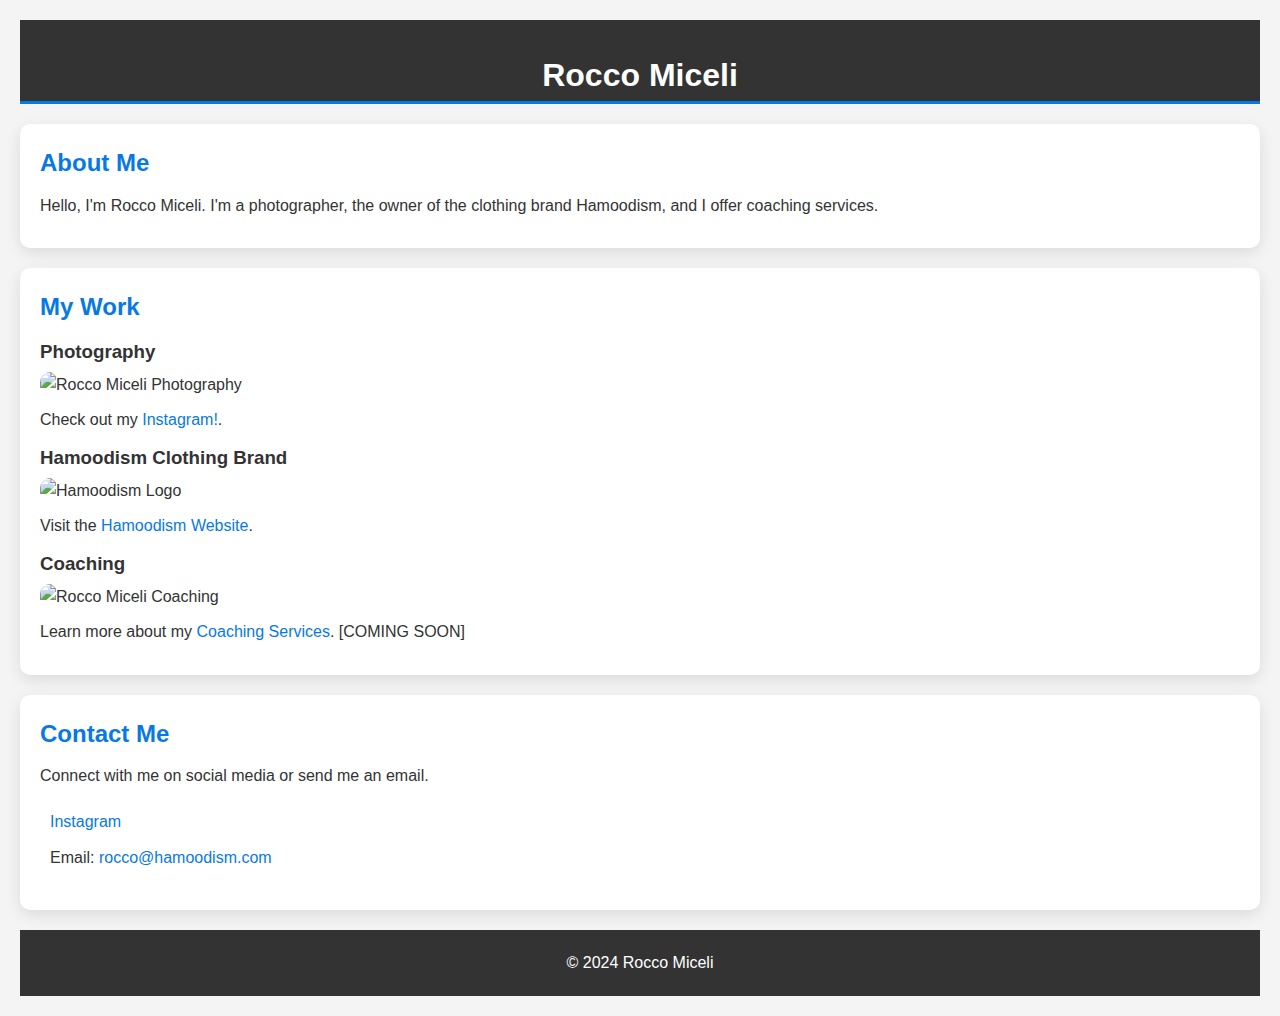
==== index.html @ 2b18c91b "pluh" ====
<!DOCTYPE html>
<html lang="en">
<head>
	<link rel="stylesheet" href="style.css">
	<meta charset="UTF-8">
	<meta name="viewport" content="width=device-width, initial-scale=1.0">
	<title>Rocco Miceli</title>
</head>
<body>
	<header>
		<h1>Rocco Miceli</h1>
	</header>

	<section>
		<h2>About Me</h2>
		<p>Hello, I'm Rocco Miceli. I'm a photographer, the owner of the clothing brand Hamoodism, and I offer coaching services.</p>
		
	</section>

	<section>
		<h2>My Work</h2>
		<div>
			<h3>Photography</h3>
			<img src="https://cdn.discordapp.com/attachments/747934872051646494/1227720752888025159/photography.png?ex=66296f0d&is=6616fa0d&hm=b47462091f403d8570d0b873e758daf18b1ddcf9e61963f3c9924b53174082bc&" alt="Rocco Miceli Photography">
			<p>Check out my <a href="https://www.instagram.com/roccojmiceli/">Instagram!</a>.</p>
		</div>
		<div>
			<h3>Hamoodism Clothing Brand</h3>
			<img src="https://cdn.discordapp.com/attachments/747934872051646494/1227720756205719614/hdsm.png?ex=66296f0e&is=6616fa0e&hm=752f39531444f7cc61f0aaa36cf3d50aaf9670333c1274833a2a0e61818dc4a4&" alt="Hamoodism Logo">
			<p>Visit the <a href="https://hamoodism.com/">Hamoodism Website</a>.</p>
		</div>
		<div>
			<h3>Coaching</h3>
			<img src="https://cdn.discordapp.com/attachments/747934872051646494/1227720754712416416/coaching.JPG?ex=66296f0d&is=6616fa0d&hm=122b1fbe1a08098368574f59d77163714baee9f993f232d6ef2976c14c099307&" alt="Rocco Miceli Coaching">
			<p>Learn more about my <a href="your_coaching_website_url_here">Coaching Services</a>. [COMING SOON]</p>
		</div>
	</section>

	<section>
		<h2>Contact Me</h2>
		<p>Connect with me on social media or send me an email.</p>
		<ul>
			<li><a href="https://www.instagram.com/roccojmiceli/">Instagram</a></li>
			<li>Email: <a href="mailto:rocco@hamoodism.com">rocco@hamoodism.com</a></li>
		</ul>
	</section>

	<footer>
		<p>&copy; 2024 Rocco Miceli</p>
	</footer>
</body>
</html>
---- style.css ----
/* Basic reset */
* {
    margin: 0;
    padding: 0;
    box-sizing: border-box;
}

body {
    font-family: 'Arial', sans-serif;
    line-height: 1.6;
    padding: 20px;
    background-color: #f4f4f4;
    color: #333;
}

header {
    background: #333;
    color: #fff;
    padding-top: 30px;
    min-height: 70px;
    border-bottom: 3px solid #0779e4;
}

header h1 {
    text-align: center;
}

section {
    margin: 20px 0;
    padding: 20px;
    background: white;
    border-radius: 10px;
    box-shadow: 0 5px 15px rgba(0,0,0,0.1);
}

section h2 {
    color: #0779e4;
    margin-bottom: 10px;
}

section h3 {
    color: #333;
    margin-bottom: 5px;
}

section p {
    margin: 10px 0;
}

footer {
    text-align: center;
    padding: 20px;
    background: #333;
    color: white;
    position: relative;
    bottom: 0;
    width: 100%;
}

img {
    width: 100%;
    height: auto;
    border-radius: 10px;
}

a {
    color: #0779e4;
    text-decoration: none;
}

a:hover {
    text-decoration: underline;
}

ul {
    list-style: none;
    padding: 10px;
}

li {
    margin-bottom: 10px;
}

@media (min-width: 768px) {
    .container {
        width: 750px;
        margin: auto;
    }

    header, footer, .section {
        padding-left: 20px;
        padding-right: 20px;
    }
}
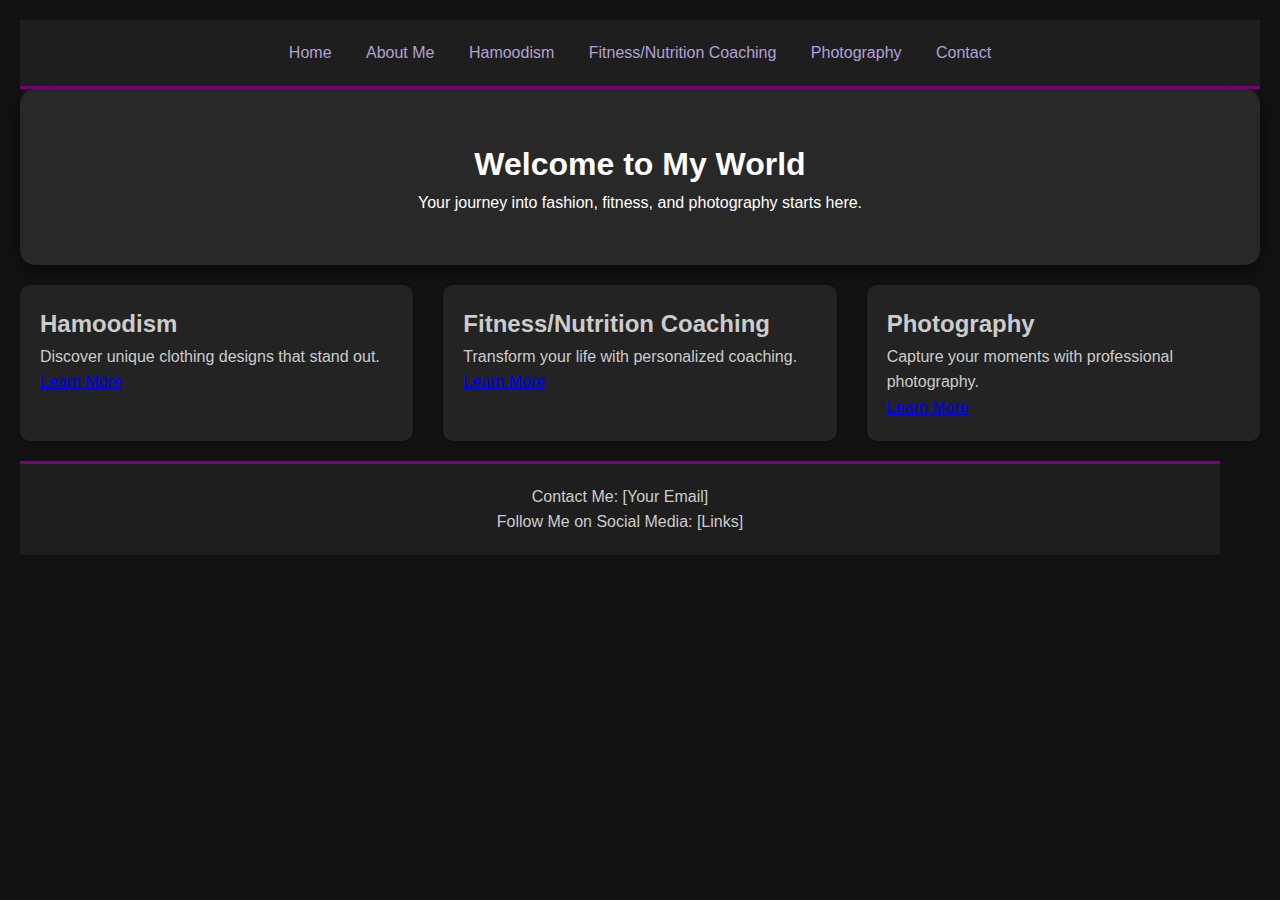
==== commit 01f50266: "e" ====
--- a/index.html
+++ b/index.html
@@ -1,52 +1,50 @@
 <!DOCTYPE html>
 <html lang="en">
 <head>
-	<link rel="stylesheet" href="style.css">
 	<meta charset="UTF-8">
 	<meta name="viewport" content="width=device-width, initial-scale=1.0">
-	<title>Rocco Miceli</title>
+	<title>Your Name - Home</title>
+	<link rel="stylesheet" href="style.css">
 </head>
 <body>
 	<header>
-		<h1>Rocco Miceli</h1>
+		<nav>
+			<ul>
+				<li><a href="index.html">Home</a></li>
+				<li><a href="about.html">About Me</a></li>
+				<li><a href="hamoodism.html">Hamoodism</a></li>
+				<li><a href="fitness.html">Fitness/Nutrition Coaching</a></li>
+				<li><a href="photography.html">Photography</a></li>
+				<li><a href="contact.html">Contact</a></li>
+			</ul>
+		</nav>
 	</header>
-
-	<section>
-		<h2>About Me</h2>
-		<p>Hello, I'm Rocco Miceli. I'm a photographer, the owner of the clothing brand Hamoodism, and I offer coaching services.</p>
-		
-	</section>
-
-	<section>
-		<h2>My Work</h2>
-		<div>
-			<h3>Photography</h3>
-			<img src="https://cdn.discordapp.com/attachments/747934872051646494/1227720752888025159/photography.png?ex=66296f0d&is=6616fa0d&hm=b47462091f403d8570d0b873e758daf18b1ddcf9e61963f3c9924b53174082bc&" alt="Rocco Miceli Photography">
-			<p>Check out my <a href="https://www.instagram.com/roccojmiceli/">Instagram!</a>.</p>
-		</div>
-		<div>
-			<h3>Hamoodism Clothing Brand</h3>
-			<img src="https://cdn.discordapp.com/attachments/747934872051646494/1227720756205719614/hdsm.png?ex=66296f0e&is=6616fa0e&hm=752f39531444f7cc61f0aaa36cf3d50aaf9670333c1274833a2a0e61818dc4a4&" alt="Hamoodism Logo">
-			<p>Visit the <a href="https://hamoodism.com/">Hamoodism Website</a>.</p>
-		</div>
-		<div>
-			<h3>Coaching</h3>
-			<img src="https://cdn.discordapp.com/attachments/747934872051646494/1227720754712416416/coaching.JPG?ex=66296f0d&is=6616fa0d&hm=122b1fbe1a08098368574f59d77163714baee9f993f232d6ef2976c14c099307&" alt="Rocco Miceli Coaching">
-			<p>Learn more about my <a href="your_coaching_website_url_here">Coaching Services</a>. [COMING SOON]</p>
-		</div>
-	</section>
-
-	<section>
-		<h2>Contact Me</h2>
-		<p>Connect with me on social media or send me an email.</p>
-		<ul>
-			<li><a href="https://www.instagram.com/roccojmiceli/">Instagram</a></li>
-			<li>Email: <a href="mailto:rocco@hamoodism.com">rocco@hamoodism.com</a></li>
-		</ul>
-	</section>
-
+	<main>
+		<section class="hero">
+			<h1>Welcome to My World</h1>
+			<p>Your journey into fashion, fitness, and photography starts here.</p>
+		</section>
+		<section class="services">
+			<article>
+				<h2>Hamoodism</h2>
+				<p>Discover unique clothing designs that stand out.</p>
+				<a href="hamoodism.html">Learn More</a>
+			</article>
+			<article>
+				<h2>Fitness/Nutrition Coaching</h2>
+				<p>Transform your life with personalized coaching.</p>
+				<a href="fitness.html">Learn More</a>
+			</article>
+			<article>
+				<h2>Photography</h2>
+				<p>Capture your moments with professional photography.</p>
+				<a href="photography.html">Learn More</a>
+			</article>
+		</section>
+	</main>
 	<footer>
-		<p>&copy; 2024 Rocco Miceli</p>
+		<p>Contact Me: [Your Email]</p>
+		<p>Follow Me on Social Media: [Links]</p>
 	</footer>
 </body>
 </html>
--- a/style.css
+++ b/style.css
@@ -1,94 +1,95 @@
-/* Basic reset */
+/* Basic Reset */
 * {
-    margin: 0;
-    padding: 0;
-    box-sizing: border-box;
+	margin: 0;
+	padding: 0;
+	box-sizing: border-box;
 }
 
 body {
-    font-family: 'Arial', sans-serif;
-    line-height: 1.6;
-    padding: 20px;
-    background-color: #f4f4f4;
-    color: #333;
+	font-family: 'Segoe UI', Tahoma, Geneva, Verdana, sans-serif;
+	background-color: #121212;
+	color: #ccc;
+	line-height: 1.6;
+	padding: 20px;
 }
 
 header {
-    background: #333;
-    color: #fff;
-    padding-top: 30px;
-    min-height: 70px;
-    border-bottom: 3px solid #0779e4;
+	background-color: #1e1e1e;
+	color: #fff;
+	padding: 20px 0;
+	text-align: center;
+	border-bottom: 3px solid purple;
 }
 
-header h1 {
-    text-align: center;
+nav ul {
+	list-style: none;
+	padding: 0;
 }
 
-section {
-    margin: 20px 0;
-    padding: 20px;
-    background: white;
-    border-radius: 10px;
-    box-shadow: 0 5px 15px rgba(0,0,0,0.1);
+	nav ul li {
+		display: inline;
+		margin: 0 15px;
+	}
+
+		nav ul li a {
+			color: #b3a1d7;
+			text-decoration: none;
+			transition: color 0.3s ease-in-out;
+		}
+
+			nav ul li a:hover {
+				color: #dcdcdc;
+			}
+
+.hero {
+	background-color: #282828;
+	color: #fff;
+	padding: 50px 20px;
+	text-align: center;
+	border-radius: 15px;
+	margin-bottom: 20px;
+	box-shadow: 0 5px 15px rgba(0, 0, 0, 0.5);
 }
 
-section h2 {
-    color: #0779e4;
-    margin-bottom: 10px;
+.services {
+	display: flex;
+	flex-wrap: wrap;
+	justify-content: space-between;
+	gap: 20px;
 }
 
-section h3 {
-    color: #333;
-    margin-bottom: 5px;
+	.services article {
+		background-color: #232323;
+		padding: 20px;
+		border-radius: 10px;
+		flex-basis: calc(33.333% - 20px);
+		box-shadow: 0 4px 8px rgba(0, 0, 0, 0.2);
+		transition: transform 0.2s ease-in-out;
+	}
+
+		.services article:hover {
+			transform: translateY(-5px);
+		}
+
+footer {
+	background-color: #1e1e1e;
+	color: #ccc;
+	text-align: center;
+	padding: 20px;
+	margin-top: 20px;
+	border-top: 3px solid purple;
+	position: relative;
+	bottom: 0;
+	width: calc(100% - 40px);
 }
 
-section p {
-    margin: 10px 0;
+/* Responsive Design */
+@media (max-width: 768px) {
+	.services {
+		flex-direction: column;
+	}
+
+		.services article {
+			flex-basis: auto;
+		}
 }
-
-footer {
-    text-align: center;
-    padding: 20px;
-    background: #333;
-    color: white;
-    position: relative;
-    bottom: 0;
-    width: 100%;
-}
-
-img {
-    width: 100%;
-    height: auto;
-    border-radius: 10px;
-}
-
-a {
-    color: #0779e4;
-    text-decoration: none;
-}
-
-a:hover {
-    text-decoration: underline;
-}
-
-ul {
-    list-style: none;
-    padding: 10px;
-}
-
-li {
-    margin-bottom: 10px;
-}
-
-@media (min-width: 768px) {
-    .container {
-        width: 750px;
-        margin: auto;
-    }
-
-    header, footer, .section {
-        padding-left: 20px;
-        padding-right: 20px;
-    }
-}
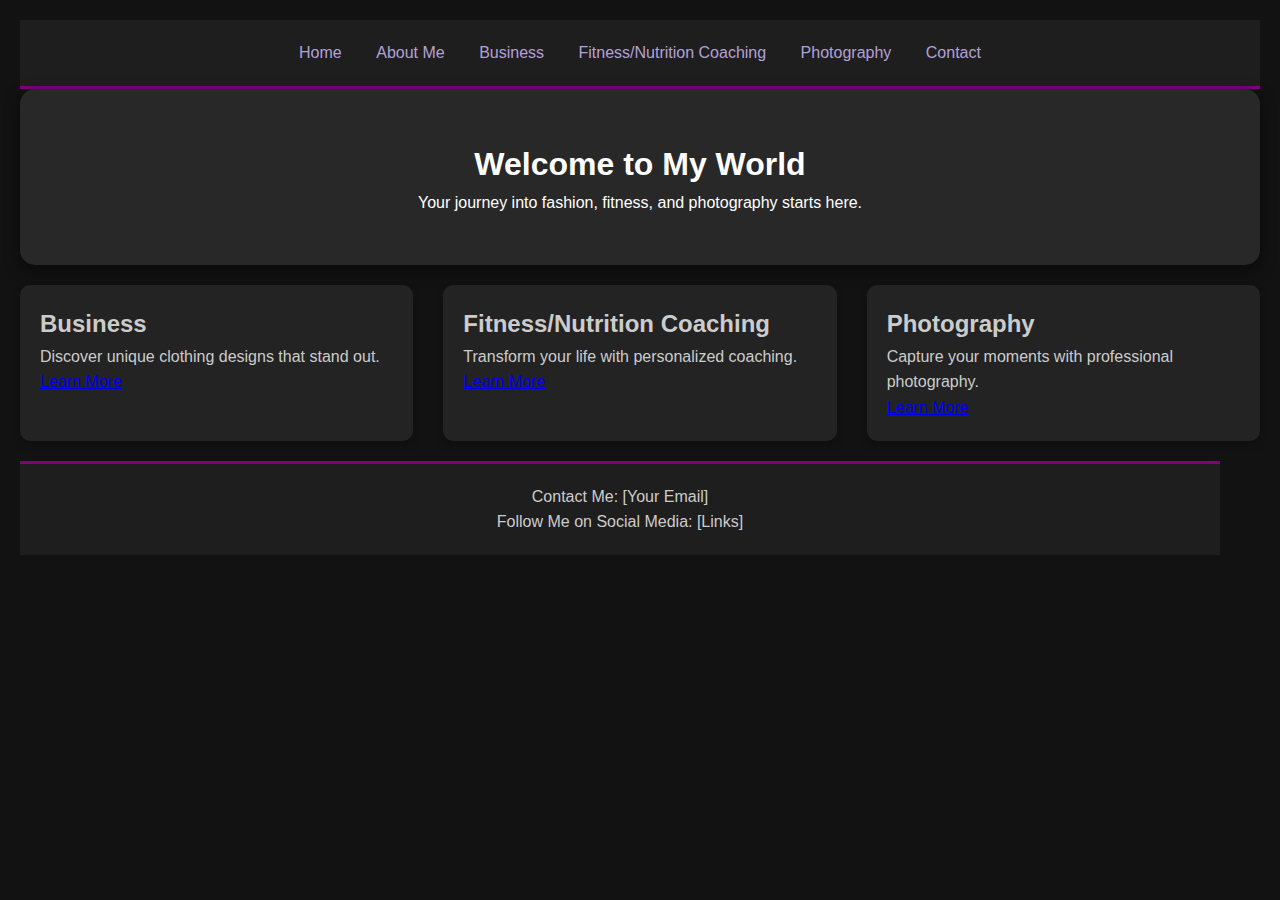
==== commit 0d12fe31: "whoops" ====
--- a/index.html
+++ b/index.html
@@ -12,8 +12,8 @@
 			<ul>
 				<li><a href="index.html">Home</a></li>
 				<li><a href="about.html">About Me</a></li>
-				<li><a href="hamoodism.html">Hamoodism</a></li>
-				<li><a href="fitness.html">Fitness/Nutrition Coaching</a></li>
+				<li><a href="business.html">Business</a></li>
+				<li><a href="coaching.html">Fitness/Nutrition Coaching</a></li>
 				<li><a href="photography.html">Photography</a></li>
 				<li><a href="contact.html">Contact</a></li>
 			</ul>
@@ -26,14 +26,14 @@
 		</section>
 		<section class="services">
 			<article>
-				<h2>Hamoodism</h2>
+				<h2>Business</h2>
 				<p>Discover unique clothing designs that stand out.</p>
-				<a href="hamoodism.html">Learn More</a>
+				<a href="business.html">Learn More</a>
 			</article>
 			<article>
 				<h2>Fitness/Nutrition Coaching</h2>
 				<p>Transform your life with personalized coaching.</p>
-				<a href="fitness.html">Learn More</a>
+				<a href="coaching.html">Learn More</a>
 			</article>
 			<article>
 				<h2>Photography</h2>
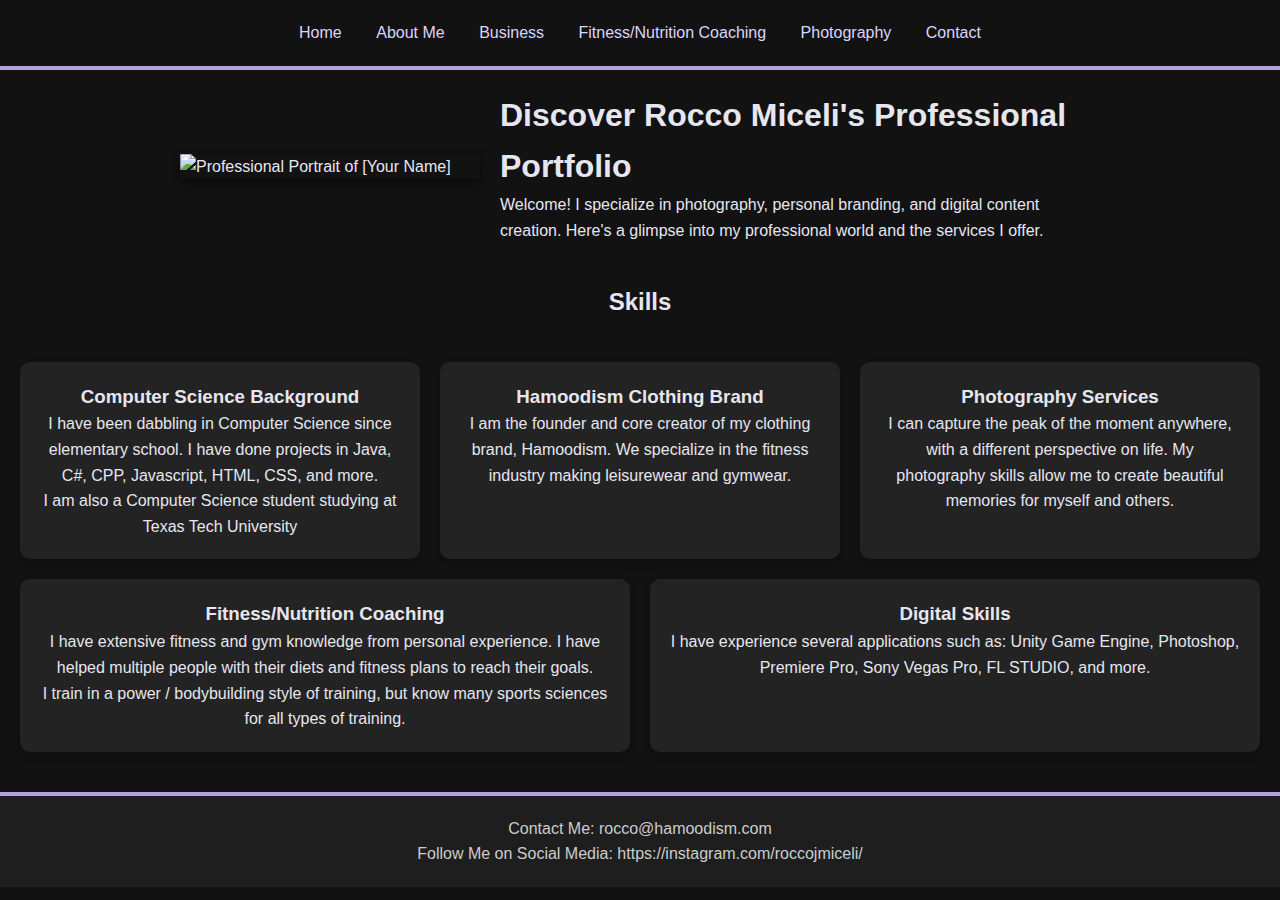
==== commit fd255811: "more" ====
--- a/index.html
+++ b/index.html
@@ -3,7 +3,7 @@
 <head>
 	<meta charset="UTF-8">
 	<meta name="viewport" content="width=device-width, initial-scale=1.0">
-	<title>Your Name - Home</title>
+	<title>Rocco Miceli - Professional Portfolio</title>
 	<link rel="stylesheet" href="style.css">
 </head>
 <body>
@@ -20,31 +20,42 @@
 		</nav>
 	</header>
 	<main>
-		<section class="hero">
-			<h1>Welcome to My World</h1>
-			<p>Your journey into fashion, fitness, and photography starts here.</p>
-		</section>
+		<div class="splash">
+			<img src="images/selfiepic.jpg" alt="Professional Portrait of [Your Name]" class="profile-img">
+			<div class="intro-text">
+				<h1>Discover Rocco Miceli's Professional Portfolio</h1>
+				<p>Welcome! I specialize in photography, personal branding, and digital content creation. Here's a glimpse into my professional world and the services I offer.</p>
+			</div>
+		</div>
 		<section class="services">
+			<h2>Skills</h2>
 			<article>
-				<h2>Business</h2>
-				<p>Discover unique clothing designs that stand out.</p>
-				<a href="business.html">Learn More</a>
+				<h3>Computer Science Background</h3>
+				<p>I have been dabbling in Computer Science since elementary school. I have done projects in Java, C#, CPP, Javascript, HTML, CSS, and more.</p>
+				<p>I am also a Computer Science student studying at Texas Tech University</p>
 			</article>
 			<article>
-				<h2>Fitness/Nutrition Coaching</h2>
-				<p>Transform your life with personalized coaching.</p>
-				<a href="coaching.html">Learn More</a>
+				<h3>Hamoodism Clothing Brand</h3>
+				<p>I am the founder and core creator of my clothing brand, Hamoodism. We specialize in the fitness industry making leisurewear and gymwear.</p>
 			</article>
 			<article>
-				<h2>Photography</h2>
-				<p>Capture your moments with professional photography.</p>
-				<a href="photography.html">Learn More</a>
+				<h3>Photography Services</h3>
+				<p>I can capture the peak of the moment anywhere, with a different perspective on life. My photography skills allow me to create beautiful memories for myself and others.</p>
+			</article>
+			<article>
+				<h3>Fitness/Nutrition Coaching</h3>
+				<p>I have extensive fitness and gym knowledge from personal experience. I have helped multiple people with their diets and fitness plans to reach their goals.</p>
+				<p>I train in a power / bodybuilding style of training, but know many sports sciences for all types of training.</p>
+			</article>
+			<article>
+				<h3>Digital Skills</h3>
+				<p>I have experience several applications such as: Unity Game Engine, Photoshop, Premiere Pro, Sony Vegas Pro, FL STUDIO, and more. </p>
 			</article>
 		</section>
 	</main>
 	<footer>
-		<p>Contact Me: [Your Email]</p>
-		<p>Follow Me on Social Media: [Links]</p>
+		<p>Contact Me: rocco@hamoodism.com</p>
+		<p>Follow Me on Social Media: https://instagram.com/roccojmiceli/</p>
 	</footer>
 </body>
 </html>
--- a/style.css
+++ b/style.css
@@ -7,18 +7,18 @@
 
 body {
 	font-family: 'Segoe UI', Tahoma, Geneva, Verdana, sans-serif;
-	background-color: #121212;
-	color: #ccc;
+	background-color: #121212; /* Updated to a darker shade of purple for background */
+	color: #e6e6f0; /* Lighter, soft text color for better readability */
 	line-height: 1.6;
-	padding: 20px;
+	padding: 0px;
 }
 
 header {
-	background-color: #1e1e1e;
-	color: #fff;
+	background-color: #121212; /* Soft purple background for header */
+	color: #ffffff;
 	padding: 20px 0;
 	text-align: center;
-	border-bottom: 3px solid purple;
+	border-bottom: 4px solid #b3a1d7; /* Soft purple border */
 }
 
 nav ul {
@@ -32,44 +32,212 @@
 	}
 
 		nav ul li a {
-			color: #b3a1d7;
+			color: #dcd5f8; /* Soft purple link color */
 			text-decoration: none;
 			transition: color 0.3s ease-in-out;
 		}
 
 			nav ul li a:hover {
-				color: #dcdcdc;
+				color: #c5bedd; /* Darker purple on hover */
 			}
 
 .hero {
 	background-color: #282828;
 	color: #fff;
-	padding: 50px 20px;
+	padding: 20px 30px;
 	text-align: center;
 	border-radius: 15px;
-	margin-bottom: 20px;
+	margin-bottom: 10px;
 	box-shadow: 0 5px 15px rgba(0, 0, 0, 0.5);
-}
+	margin-top: 0px;
+}
+
+
+.gallery {
+	padding-bottom: 40px;
+}
+
+	.gallery h2 {
+		margin-bottom: 20px;
+	}
+
+.photographyservices {
+	display: flex;
+	flex-direction: column;
+	align-items: center;
+	gap: 20px;
+	padding-top: 20px;
+}
+
+.service-articles {
+	display: flex;
+	flex-wrap: wrap;
+	justify-content: space-around;
+	gap: 20px;
+	width: 100%; /* Ensures container takes full width */
+}
+
+
+.services{
+	display: flex;
+	flex-wrap: wrap;
+	justify-content: space-around;
+	gap: 20px;
+	width: 100%;
+}
+
+
+
+.photographyservices article {
+	background-color: #232323; /* Adjusted background for articles */
+	padding: 30px;
+	border-radius: 10px;
+	flex-basis: calc(33.333% - 20px);
+	box-shadow: 0 4px 8px rgba(90, 77, 115, 0.2); /* Soft purple shadow */
+	transition: transform 0.2s ease-in-out;
+	width: calc(33.333% - 20px); /* Ensures proper width and gap */
+}
+
+	.photographyservices article:hover {
+		transform: translateY(-5px);
+		border-bottom: 4px solid #b3a1d7; /* Soft purple border */
+	}
+
+.services article {
+	background-color: #232323;
+	padding: 30px;
+	border-radius: 10px;
+	flex-basis: calc(33.333% - 20px);
+	box-shadow: 0 4px 8px rgba(90, 77, 115, 0.2);
+	transition: transform 0.2s ease-in-out;
+	width: calc(33.333% - 20px);
+}
+
+	.services article:hover {
+		transform: translateY(-5px);
+		border-bottom: 4px solid #b3a1d7;
+	}
+
 
 .services {
 	display: flex;
 	flex-wrap: wrap;
-	justify-content: space-between;
-	gap: 20px;
+	justify-content: flex-start;
+	padding: 20px;
+	gap: 20px;
+	text-align: center;
 }
 
 	.services article {
+		flex: 1 1 300px;
 		background-color: #232323;
 		padding: 20px;
+		text-align: center;
 		border-radius: 10px;
-		flex-basis: calc(33.333% - 20px);
 		box-shadow: 0 4px 8px rgba(0, 0, 0, 0.2);
-		transition: transform 0.2s ease-in-out;
-	}
-
-		.services article:hover {
-			transform: translateY(-5px);
+	}
+
+	.services h2 {
+		text-align: center;
+		width: 100%;
+		margin-bottom: 20px; /* Adds some space below the header */
+	}
+
+
+
+.photo-grid {
+	display: flex;
+	flex-wrap: wrap;
+	justify-content: space-around;
+	gap: 20px;
+}
+
+	.photo-grid img {
+		width: 100%;
+		height: auto;
+		border-radius: 10px;
+		max-height: 500px;
+		object-fit: contain;
+	}
+
+.contact-button {
+	display: inline-block;
+	background-color: #b3a1d7; /* Theme color for button */
+	color: white;
+	padding: 10px 20px;
+	text-decoration: none;
+	font-weight: bold;
+	border-radius: 5px;
+	transition: background-color 0.3s, color 0.3s;
+}
+
+	.contact-button:hover {
+		background-color: #9e8fb2; /* Darker on hover */
+		color: #ffffff;
+	}
+
+.splash {
+	display: flex;
+	align-items: center; /* Align items vertically in the center */
+	justify-content: center; /* Center the content horizontally */
+	padding: 20px;
+	gap: 20px; /* Space between the image and the text */
+}
+
+.profile-img {
+	width: clamp(150px, 30%, 300px); /* Responsive width settings */
+	height: auto; /* Maintains aspect ratio */
+	border-radius: 1%; /* Circular image */
+	box-shadow: 0 4px 8px rgba(0, 0, 0, 0.5); /* Optional shadow */
+}
+
+.intro-text {
+	max-width: 600px; /* Limits text width for better readability */
+	text-align: left; /* Aligns text to the left */
+}
+
+.booking {
+	align-content: center;
+	text-align: center;
+	padding: 20px;
+}
+
+@media (min-width: 768px) {
+	.photo-grid img {
+		flex: 1 1 calc(33% - 20px);
+	}
+}
+
+@media (max-width: 768px) {
+	.photographyservices {
+		flex-direction: column;
+	}
+
+		.photographyservices article, .photo-grid img {
+			flex-basis: auto;
 		}
+
+
+}
+/*PHOTOGRAPHY*/
+.photographyservices {
+	display: flex;
+	flex-wrap: wrap; /* Allows for wrapping of articles */
+	justify-content: flex-start; /* Aligns articles to the left */
+	padding: 20px;
+	gap: 20px; /* Spacing between articles */
+	text-align: center; /* Centers the text of the services section */
+}
+
+	.photographyservices article {
+		flex: 1 1 300px; /* Allows flex items to grow and shrink but not smaller than 300px */
+		background-color: #232323; /* Background color for each article */
+		padding: 20px; /* Padding inside each article */
+		text-align: center; /* Centers the text inside the article */
+		border-radius: 10px; /* Rounded corners for aesthetic */
+		box-shadow: 0 4px 8px rgba(0, 0, 0, 0.2); /* Adds shadow for depth */
+	}
+
 
 footer {
 	background-color: #1e1e1e;
@@ -77,19 +245,12 @@
 	text-align: center;
 	padding: 20px;
 	margin-top: 20px;
-	border-top: 3px solid purple;
+	border-top: 4px solid #b3a1d7;
 	position: relative;
 	bottom: 0;
-	width: calc(100% - 40px);
-}
-
-/* Responsive Design */
-@media (max-width: 768px) {
-	.services {
-		flex-direction: column;
-	}
-
-		.services article {
-			flex-basis: auto;
-		}
-}
+	width: calc(100% + 0px);
+}
+
+.photographyservices h2, .booking h2, .gallery h2, .services h2 {
+	text-align: center !important;
+}
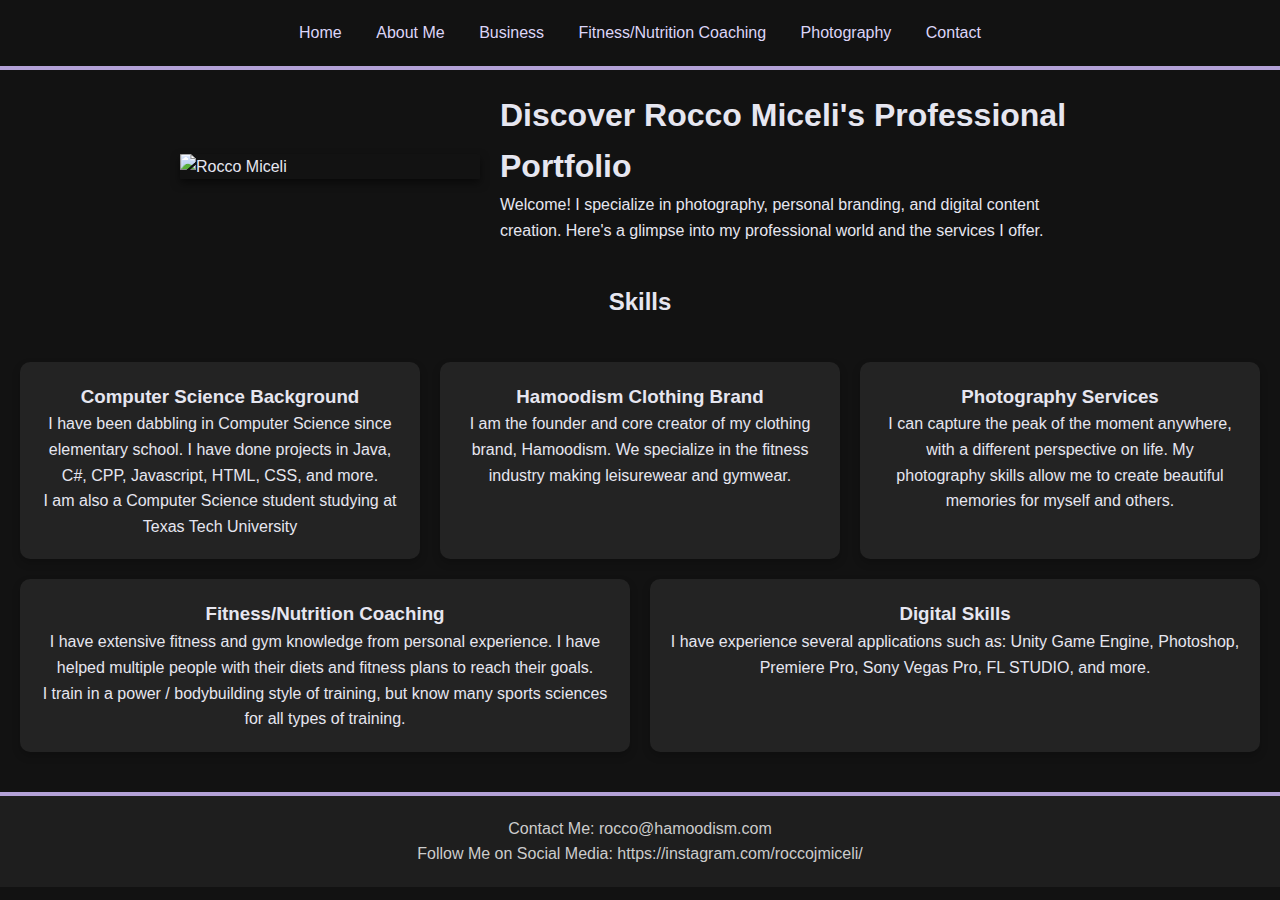
==== commit 7ad006be: "?" ====
--- a/index.html
+++ b/index.html
@@ -21,7 +21,7 @@
 	</header>
 	<main>
 		<div class="splash">
-			<img src="images/selfiepic.jpg" alt="Professional Portrait of [Your Name]" class="profile-img">
+			<img src="images/selfiepic.jpg" alt="Rocco Miceli" class="profile-img">
 			<div class="intro-text">
 				<h1>Discover Rocco Miceli's Professional Portfolio</h1>
 				<p>Welcome! I specialize in photography, personal branding, and digital content creation. Here's a glimpse into my professional world and the services I offer.</p>
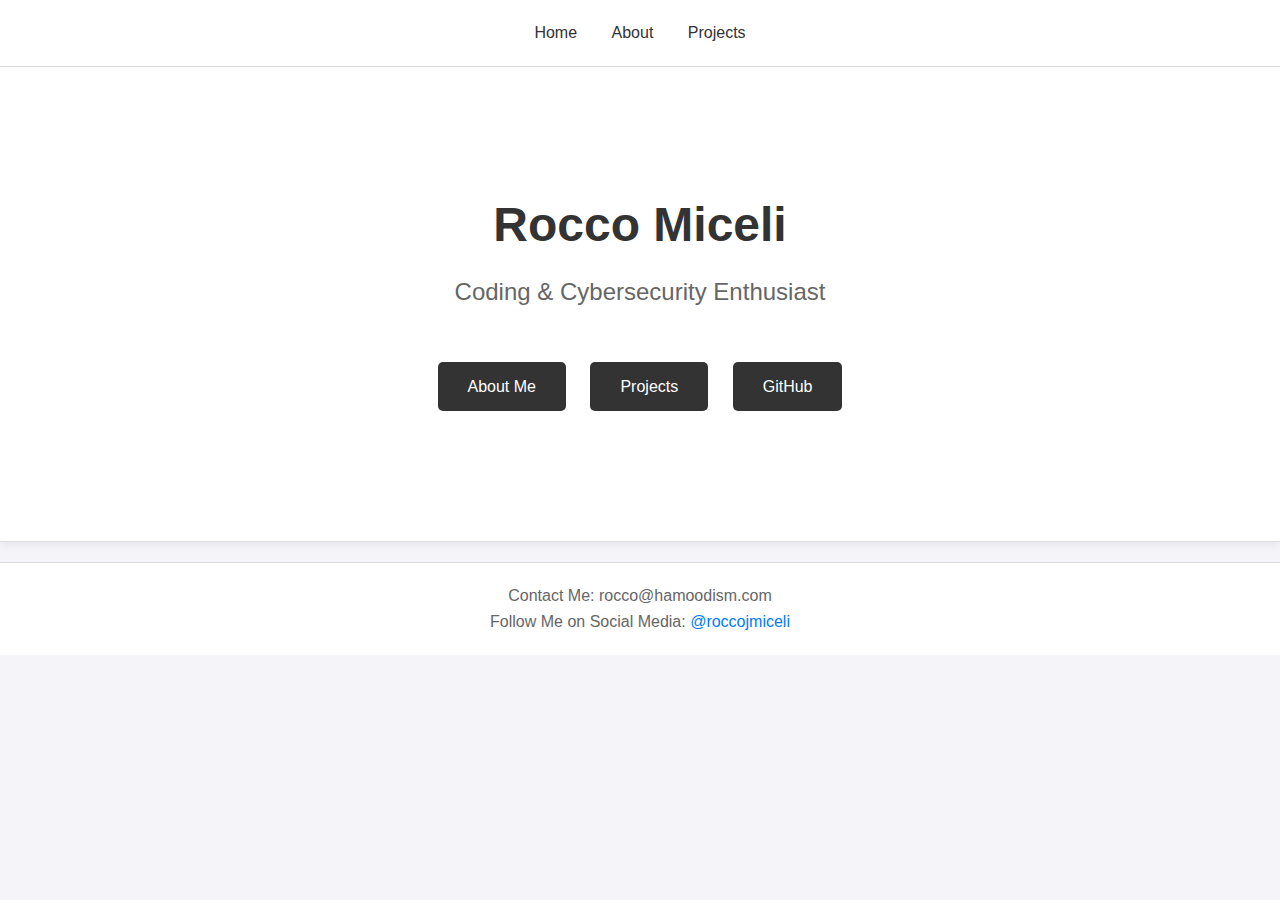
==== commit f8cad76b: "rework" ====
--- a/index.html
+++ b/index.html
@@ -1,61 +1,50 @@
 <!DOCTYPE html>
 <html lang="en">
 <head>
-	<meta charset="UTF-8">
-	<meta name="viewport" content="width=device-width, initial-scale=1.0">
-	<title>Rocco Miceli - Professional Portfolio</title>
-	<link rel="stylesheet" href="style.css">
+    <meta charset="UTF-8">
+    <meta name="viewport" content="width=device-width, initial-scale=1.0">
+    <title>Rocco Miceli - Personal Portfolio</title>
+    <link rel="stylesheet" href="./global.css">
+    <link rel="stylesheet" href="https://cdnjs.cloudflare.com/ajax/libs/font-awesome/5.15.4/css/all.min.css">
+    
+		<link href="./_app/immutable/assets/0.BhLQeHHX.css" rel="stylesheet">
+		<link href="./_app/immutable/assets/2.CcyuGsVg.css" rel="stylesheet">
+		<link rel="modulepreload" href="./_app/immutable/entry/start.Bah8YDLL.js">
+		<link rel="modulepreload" href="./_app/immutable/chunks/entry.D5qy5Nvr.js">
+		<link rel="modulepreload" href="./_app/immutable/chunks/scheduler.Ce_0Mfso.js">
+		<link rel="modulepreload" href="./_app/immutable/entry/app.CxWx3nzw.js">
+		<link rel="modulepreload" href="./_app/immutable/chunks/index.DkN2GKKQ.js">
+		<link rel="modulepreload" href="./_app/immutable/nodes/0.CTHyf8_a.js">
+		<link rel="modulepreload" href="./_app/immutable/nodes/2.D3i78b2L.js">
 </head>
 <body>
-	<header>
-		<nav>
-			<ul>
-				<li><a href="index.html">Home</a></li>
-				<li><a href="about.html">About Me</a></li>
-				<li><a href="business.html">Business</a></li>
-				<li><a href="coaching.html">Fitness/Nutrition Coaching</a></li>
-				<li><a href="photography.html">Photography</a></li>
-				<li><a href="contact.html">Contact</a></li>
-			</ul>
-		</nav>
-	</header>
-	<main>
-		<div class="splash">
-			<img src="images/selfiepic.jpg" alt="Rocco Miceli" class="profile-img">
-			<div class="intro-text">
-				<h1>Discover Rocco Miceli's Professional Portfolio</h1>
-				<p>Welcome! I specialize in photography, personal branding, and digital content creation. Here's a glimpse into my professional world and the services I offer.</p>
-			</div>
-		</div>
-		<section class="services">
-			<h2>Skills</h2>
-			<article>
-				<h3>Computer Science Background</h3>
-				<p>I have been dabbling in Computer Science since elementary school. I have done projects in Java, C#, CPP, Javascript, HTML, CSS, and more.</p>
-				<p>I am also a Computer Science student studying at Texas Tech University</p>
-			</article>
-			<article>
-				<h3>Hamoodism Clothing Brand</h3>
-				<p>I am the founder and core creator of my clothing brand, Hamoodism. We specialize in the fitness industry making leisurewear and gymwear.</p>
-			</article>
-			<article>
-				<h3>Photography Services</h3>
-				<p>I can capture the peak of the moment anywhere, with a different perspective on life. My photography skills allow me to create beautiful memories for myself and others.</p>
-			</article>
-			<article>
-				<h3>Fitness/Nutrition Coaching</h3>
-				<p>I have extensive fitness and gym knowledge from personal experience. I have helped multiple people with their diets and fitness plans to reach their goals.</p>
-				<p>I train in a power / bodybuilding style of training, but know many sports sciences for all types of training.</p>
-			</article>
-			<article>
-				<h3>Digital Skills</h3>
-				<p>I have experience several applications such as: Unity Game Engine, Photoshop, Premiere Pro, Sony Vegas Pro, FL STUDIO, and more. </p>
-			</article>
-		</section>
-	</main>
-	<footer>
-		<p>Contact Me: rocco@hamoodism.com</p>
-		<p>Follow Me on Social Media: https://instagram.com/roccojmiceli/</p>
-	</footer>
+    <div id="svelte">
+          <header data-svelte-h="svelte-fxa8qy"><nav><ul><li><a href="/">Home</a></li> <li><a href="/about">About</a></li> <li><a href="/projects">Projects</a></li></ul></nav> </header> <main class="main-content svelte-1wuopje" data-svelte-h="svelte-12wi3jw"><header class="hero svelte-1wuopje"><div class="hero-content svelte-1wuopje"><h1 class="svelte-1wuopje">Rocco Miceli</h1> <p class="svelte-1wuopje">Coding &amp; Cybersecurity Enthusiast</p> <nav class="hero-nav svelte-1wuopje"><a href="/about" class="hero-link svelte-1wuopje">About Me</a> <a href="/projects" class="hero-link svelte-1wuopje">Projects</a> <a href="https://github.com/2w4" target="_blank" class="hero-link svelte-1wuopje">GitHub</a></nav></div></header> </main> <footer data-svelte-h="svelte-1iq6858"><p>Contact Me: rocco@hamoodism.com</p> <p>Follow Me on Social Media: <a href="https://instagram.com/roccojmiceli/">@roccojmiceli</a></p> </footer> 
+			
+			<script>
+				{
+					__sveltekit_1p3gz5c = {
+						base: new URL(".", location).pathname.slice(0, -1)
+					};
+
+					const element = document.currentScript.parentElement;
+
+					const data = [null,null];
+
+					Promise.all([
+						import("./_app/immutable/entry/start.Bah8YDLL.js"),
+						import("./_app/immutable/entry/app.CxWx3nzw.js")
+					]).then(([kit, app]) => {
+						kit.start(app, element, {
+							node_ids: [0, 2],
+							data,
+							form: null,
+							error: null
+						});
+					});
+				}
+			</script>
+		
+    </div>
 </body>
 </html>
--- a/global.css
+++ b/global.css
@@ -0,0 +1,92 @@
+/* Basic Reset */
+* {
+    margin: 0;
+    padding: 0;
+    box-sizing: border-box;
+}
+
+/* Global Styles */
+body {
+    font-family: 'Segoe UI', Tahoma, Geneva, Verdana, sans-serif;
+    background-color: #f4f4f9;
+    color: #333;
+    line-height: 1.6;
+}
+
+header {
+    background-color: #ffffff;
+    color: #333;
+    padding: 20px 0;
+    text-align: center;
+    border-bottom: 1px solid #ddd;
+}
+
+nav ul {
+    list-style: none;
+    padding: 0;
+}
+
+nav ul li {
+    display: inline;
+    margin: 0 15px;
+}
+
+nav ul li a {
+    color: #333;
+    text-decoration: none;
+    transition: color 0.3s ease-in-out;
+}
+
+nav ul li a:hover {
+    color: #007bff;
+}
+
+footer {
+    background-color: #ffffff;
+    color: #666;
+    text-align: center;
+    padding: 20px;
+    margin-top: 20px;
+    border-top: 1px solid #ddd;
+}
+
+footer a {
+    color: #007bff;
+    text-decoration: none;
+}
+
+footer a:hover {
+    color: #0056b3;
+}
+
+.main-content {
+    display: flex;
+    justify-content: center;
+    align-items: center;
+    min-height: 80vh;
+    padding: 40px 20px;
+}
+
+.content-box {
+    background-color: #ffffff;
+    padding: 20px;
+    border-radius: 10px;
+    max-width: 800px;
+    box-shadow: 0 4px 8px rgba(0, 0, 0, 0.1);
+    text-align: left;
+}
+
+.content-box h2 {
+    margin-bottom: 10px;
+    font-size: 2em;
+    font-weight: bold;
+}
+
+.content-box p {
+    margin-bottom: 20px;
+    line-height: 1.6;
+}
+
+.content-box p:last-child {
+    margin-bottom: 0;
+}
--- a/_app/immutable/assets/0.BhLQeHHX.css
+++ b/_app/immutable/assets/0.BhLQeHHX.css
@@ -0,0 +1 @@
+*{margin:0;padding:0;box-sizing:border-box}body{font-family:Segoe UI,Tahoma,Geneva,Verdana,sans-serif;background-color:#f4f4f9;color:#333;line-height:1.6}header{background-color:#fff;color:#333;padding:20px 0;text-align:center;border-bottom:1px solid #ddd}nav ul{list-style:none;padding:0}nav ul li{display:inline;margin:0 15px}nav ul li a{color:#333;text-decoration:none;transition:color .3s ease-in-out}nav ul li a:hover{color:#007bff}footer{background-color:#fff;color:#666;text-align:center;padding:20px;margin-top:20px;border-top:1px solid #ddd}footer a{color:#007bff;text-decoration:none}footer a:hover{color:#0056b3}.main-content{display:flex;justify-content:center;align-items:center;min-height:80vh;padding:40px 20px}.content-box{background-color:#fff;padding:20px;border-radius:10px;max-width:800px;box-shadow:0 4px 8px #0000001a;text-align:left}.content-box h2{margin-bottom:10px;font-size:2em;font-weight:700}.content-box p{margin-bottom:20px;line-height:1.6}.content-box p:last-child{margin-bottom:0}
--- a/_app/immutable/assets/2.CcyuGsVg.css
+++ b/_app/immutable/assets/2.CcyuGsVg.css
@@ -0,0 +1 @@
+.main-content.svelte-1wuopje.svelte-1wuopje{display:flex;flex-direction:column;align-items:center;min-height:00vh;padding:0;background-color:#fff}.hero.svelte-1wuopje.svelte-1wuopje{width:100%;background-color:#fff;color:#333;padding:120px 20px;text-align:center;border-bottom:1px solid #ddd;box-shadow:0 4px 8px #0000000d}.hero-content.svelte-1wuopje.svelte-1wuopje{max-width:800px;margin:0 auto}.hero.svelte-1wuopje h1.svelte-1wuopje{font-size:3em;margin-bottom:10px;font-weight:600}.hero.svelte-1wuopje p.svelte-1wuopje{font-size:1.5em;margin-bottom:40px;color:#666}.hero-nav.svelte-1wuopje.svelte-1wuopje{margin-top:20px}.hero-link.svelte-1wuopje.svelte-1wuopje{display:inline-block;margin:10px;padding:12px 30px;background-color:#333;color:#fff;text-decoration:none;border-radius:5px;transition:background-color .3s ease,box-shadow .3s ease;font-size:1em}.hero-link.svelte-1wuopje.svelte-1wuopje:hover{background-color:#333;box-shadow:0 4px 12px #0000001a}
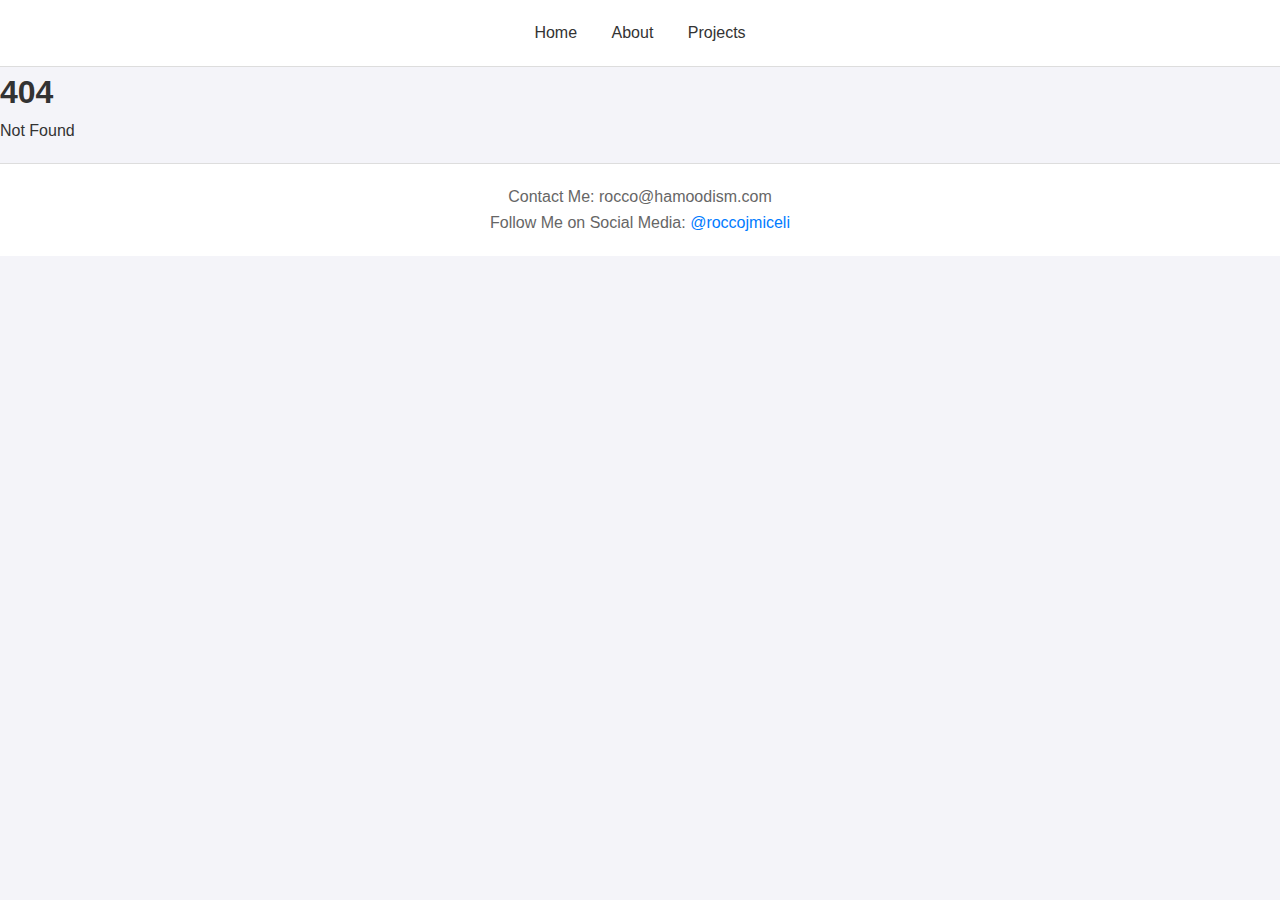
==== commit 4e7df904: "new" ====
--- a/index.html
+++ b/index.html
@@ -7,40 +7,28 @@
     <link rel="stylesheet" href="./global.css">
     <link rel="stylesheet" href="https://cdnjs.cloudflare.com/ajax/libs/font-awesome/5.15.4/css/all.min.css">
     
-		<link href="./_app/immutable/assets/0.BhLQeHHX.css" rel="stylesheet">
-		<link href="./_app/immutable/assets/2.CcyuGsVg.css" rel="stylesheet">
-		<link rel="modulepreload" href="./_app/immutable/entry/start.Bah8YDLL.js">
-		<link rel="modulepreload" href="./_app/immutable/chunks/entry.D5qy5Nvr.js">
-		<link rel="modulepreload" href="./_app/immutable/chunks/scheduler.Ce_0Mfso.js">
-		<link rel="modulepreload" href="./_app/immutable/entry/app.CxWx3nzw.js">
-		<link rel="modulepreload" href="./_app/immutable/chunks/index.DkN2GKKQ.js">
-		<link rel="modulepreload" href="./_app/immutable/nodes/0.CTHyf8_a.js">
-		<link rel="modulepreload" href="./_app/immutable/nodes/2.D3i78b2L.js">
+		<link rel="modulepreload" href="/_app/immutable/entry/start.DZs4Zv1d.js">
+		<link rel="modulepreload" href="/_app/immutable/chunks/entry.l5FfdUN_.js">
+		<link rel="modulepreload" href="/_app/immutable/chunks/scheduler.Ce_0Mfso.js">
+		<link rel="modulepreload" href="/_app/immutable/entry/app.C34A2sDc.js">
+		<link rel="modulepreload" href="/_app/immutable/chunks/index.DkN2GKKQ.js">
 </head>
 <body>
     <div id="svelte">
-          <header data-svelte-h="svelte-fxa8qy"><nav><ul><li><a href="/">Home</a></li> <li><a href="/about">About</a></li> <li><a href="/projects">Projects</a></li></ul></nav> </header> <main class="main-content svelte-1wuopje" data-svelte-h="svelte-12wi3jw"><header class="hero svelte-1wuopje"><div class="hero-content svelte-1wuopje"><h1 class="svelte-1wuopje">Rocco Miceli</h1> <p class="svelte-1wuopje">Coding &amp; Cybersecurity Enthusiast</p> <nav class="hero-nav svelte-1wuopje"><a href="/about" class="hero-link svelte-1wuopje">About Me</a> <a href="/projects" class="hero-link svelte-1wuopje">Projects</a> <a href="https://github.com/2w4" target="_blank" class="hero-link svelte-1wuopje">GitHub</a></nav></div></header> </main> <footer data-svelte-h="svelte-1iq6858"><p>Contact Me: rocco@hamoodism.com</p> <p>Follow Me on Social Media: <a href="https://instagram.com/roccojmiceli/">@roccojmiceli</a></p> </footer> 
-			
+        
 			<script>
 				{
-					__sveltekit_1p3gz5c = {
-						base: new URL(".", location).pathname.slice(0, -1)
+					__sveltekit_bh0k8o = {
+						base: ""
 					};
 
 					const element = document.currentScript.parentElement;
 
-					const data = [null,null];
-
 					Promise.all([
-						import("./_app/immutable/entry/start.Bah8YDLL.js"),
-						import("./_app/immutable/entry/app.CxWx3nzw.js")
+						import("/_app/immutable/entry/start.DZs4Zv1d.js"),
+						import("/_app/immutable/entry/app.C34A2sDc.js")
 					]).then(([kit, app]) => {
-						kit.start(app, element, {
-							node_ids: [0, 2],
-							data,
-							form: null,
-							error: null
-						});
+						kit.start(app, element);
 					});
 				}
 			</script>
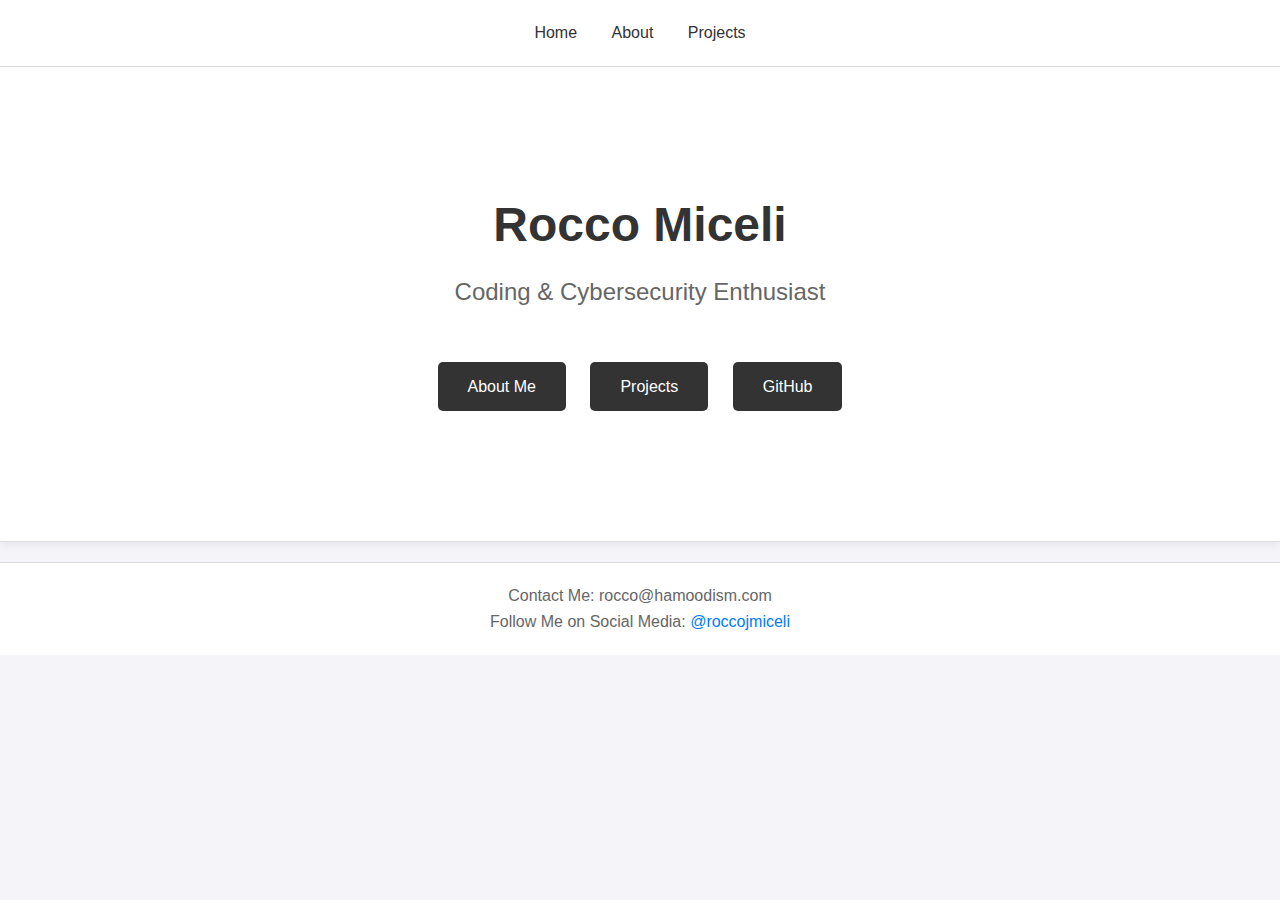
==== commit a55f1e25: "2" ====
--- a/index.html
+++ b/index.html
@@ -7,28 +7,40 @@
     <link rel="stylesheet" href="./global.css">
     <link rel="stylesheet" href="https://cdnjs.cloudflare.com/ajax/libs/font-awesome/5.15.4/css/all.min.css">
     
-		<link rel="modulepreload" href="/_app/immutable/entry/start.DZs4Zv1d.js">
-		<link rel="modulepreload" href="/_app/immutable/chunks/entry.l5FfdUN_.js">
-		<link rel="modulepreload" href="/_app/immutable/chunks/scheduler.Ce_0Mfso.js">
-		<link rel="modulepreload" href="/_app/immutable/entry/app.C34A2sDc.js">
-		<link rel="modulepreload" href="/_app/immutable/chunks/index.DkN2GKKQ.js">
+		<link href="./_app/immutable/assets/0.BhLQeHHX.css" rel="stylesheet">
+		<link href="./_app/immutable/assets/2.CcyuGsVg.css" rel="stylesheet">
+		<link rel="modulepreload" href="./_app/immutable/entry/start.pdFF-_GA.js">
+		<link rel="modulepreload" href="./_app/immutable/chunks/entry.BKQuboZk.js">
+		<link rel="modulepreload" href="./_app/immutable/chunks/scheduler.Ce_0Mfso.js">
+		<link rel="modulepreload" href="./_app/immutable/entry/app.B52LQVJq.js">
+		<link rel="modulepreload" href="./_app/immutable/chunks/index.DkN2GKKQ.js">
+		<link rel="modulepreload" href="./_app/immutable/nodes/0.CTHyf8_a.js">
+		<link rel="modulepreload" href="./_app/immutable/nodes/2.D3i78b2L.js">
 </head>
 <body>
     <div id="svelte">
-        
+          <header data-svelte-h="svelte-fxa8qy"><nav><ul><li><a href="/">Home</a></li> <li><a href="/about">About</a></li> <li><a href="/projects">Projects</a></li></ul></nav> </header> <main class="main-content svelte-1wuopje" data-svelte-h="svelte-12wi3jw"><header class="hero svelte-1wuopje"><div class="hero-content svelte-1wuopje"><h1 class="svelte-1wuopje">Rocco Miceli</h1> <p class="svelte-1wuopje">Coding &amp; Cybersecurity Enthusiast</p> <nav class="hero-nav svelte-1wuopje"><a href="/about" class="hero-link svelte-1wuopje">About Me</a> <a href="/projects" class="hero-link svelte-1wuopje">Projects</a> <a href="https://github.com/2w4" target="_blank" class="hero-link svelte-1wuopje">GitHub</a></nav></div></header> </main> <footer data-svelte-h="svelte-1iq6858"><p>Contact Me: rocco@hamoodism.com</p> <p>Follow Me on Social Media: <a href="https://instagram.com/roccojmiceli/">@roccojmiceli</a></p> </footer> 
+			
 			<script>
 				{
-					__sveltekit_bh0k8o = {
-						base: ""
+					__sveltekit_199vmmy = {
+						base: new URL(".", location).pathname.slice(0, -1)
 					};
 
 					const element = document.currentScript.parentElement;
 
+					const data = [null,null];
+
 					Promise.all([
-						import("/_app/immutable/entry/start.DZs4Zv1d.js"),
-						import("/_app/immutable/entry/app.C34A2sDc.js")
+						import("./_app/immutable/entry/start.pdFF-_GA.js"),
+						import("./_app/immutable/entry/app.B52LQVJq.js")
 					]).then(([kit, app]) => {
-						kit.start(app, element);
+						kit.start(app, element, {
+							node_ids: [0, 2],
+							data,
+							form: null,
+							error: null
+						});
 					});
 				}
 			</script>
--- a/_app/immutable/assets/0.BhLQeHHX.css
+++ b/_app/immutable/assets/0.BhLQeHHX.css
@@ -0,0 +1 @@
+*{margin:0;padding:0;box-sizing:border-box}body{font-family:Segoe UI,Tahoma,Geneva,Verdana,sans-serif;background-color:#f4f4f9;color:#333;line-height:1.6}header{background-color:#fff;color:#333;padding:20px 0;text-align:center;border-bottom:1px solid #ddd}nav ul{list-style:none;padding:0}nav ul li{display:inline;margin:0 15px}nav ul li a{color:#333;text-decoration:none;transition:color .3s ease-in-out}nav ul li a:hover{color:#007bff}footer{background-color:#fff;color:#666;text-align:center;padding:20px;margin-top:20px;border-top:1px solid #ddd}footer a{color:#007bff;text-decoration:none}footer a:hover{color:#0056b3}.main-content{display:flex;justify-content:center;align-items:center;min-height:80vh;padding:40px 20px}.content-box{background-color:#fff;padding:20px;border-radius:10px;max-width:800px;box-shadow:0 4px 8px #0000001a;text-align:left}.content-box h2{margin-bottom:10px;font-size:2em;font-weight:700}.content-box p{margin-bottom:20px;line-height:1.6}.content-box p:last-child{margin-bottom:0}
--- a/_app/immutable/assets/2.CcyuGsVg.css
+++ b/_app/immutable/assets/2.CcyuGsVg.css
@@ -0,0 +1 @@
+.main-content.svelte-1wuopje.svelte-1wuopje{display:flex;flex-direction:column;align-items:center;min-height:00vh;padding:0;background-color:#fff}.hero.svelte-1wuopje.svelte-1wuopje{width:100%;background-color:#fff;color:#333;padding:120px 20px;text-align:center;border-bottom:1px solid #ddd;box-shadow:0 4px 8px #0000000d}.hero-content.svelte-1wuopje.svelte-1wuopje{max-width:800px;margin:0 auto}.hero.svelte-1wuopje h1.svelte-1wuopje{font-size:3em;margin-bottom:10px;font-weight:600}.hero.svelte-1wuopje p.svelte-1wuopje{font-size:1.5em;margin-bottom:40px;color:#666}.hero-nav.svelte-1wuopje.svelte-1wuopje{margin-top:20px}.hero-link.svelte-1wuopje.svelte-1wuopje{display:inline-block;margin:10px;padding:12px 30px;background-color:#333;color:#fff;text-decoration:none;border-radius:5px;transition:background-color .3s ease,box-shadow .3s ease;font-size:1em}.hero-link.svelte-1wuopje.svelte-1wuopje:hover{background-color:#333;box-shadow:0 4px 12px #0000001a}
